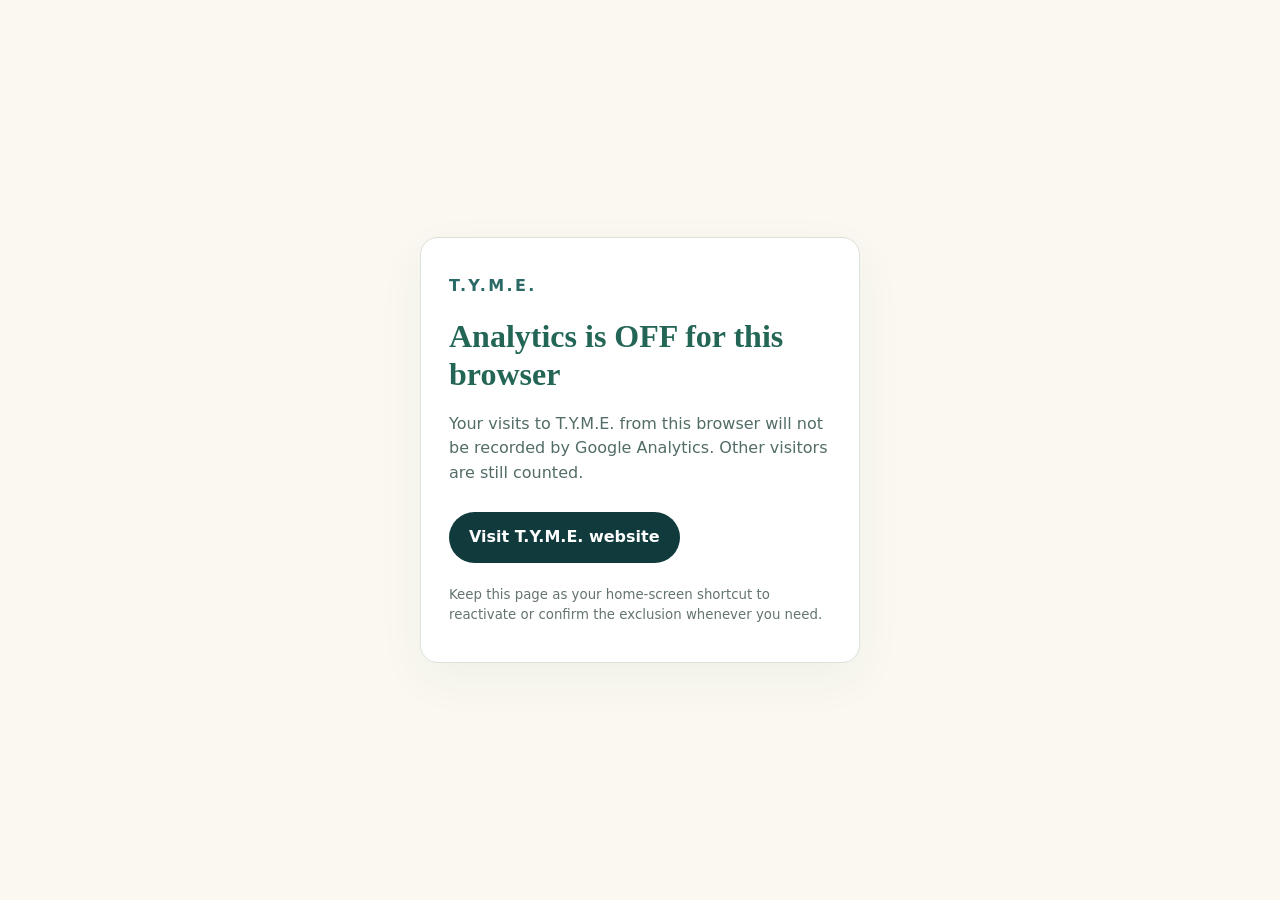
==== analytics-off.html @ 83b2902b "Add stable owner browser Analytics opt-out confirmation shortcut page" ====
<!doctype html>
<html lang="en">
<head>
  <meta charset="utf-8">
  <meta name="viewport" content="width=device-width, initial-scale=1">
  <meta name="robots" content="noindex, nofollow">
  <meta name="theme-color" content="#103a3c">
  <title>Analytics Exclusion | T.Y.M.E.</title>
  <style>
    *{box-sizing:border-box}body{margin:0;min-height:100vh;display:grid;place-items:center;padding:24px;background:#faf8f1;color:#173a3d;font:16px/1.55 system-ui,-apple-system,Segoe UI,sans-serif}
    main{max-width:440px;width:100%;padding:36px 28px;border:1px solid #d9e3da;border-radius:18px;background:#fff;box-shadow:0 16px 50px #103a3c0c}
    .brand{font-weight:800;letter-spacing:.15em;font-size:1rem;color:#2a6965}h1{font:400 2rem/1.2 Georgia,serif;margin:18px 0}
    p{color:#526c67;margin:12px 0 0}.status{font-weight:700;color:#236656}.error{color:#9d3a2a}
    a{display:inline-block;padding:13px 20px;background:#103a3c;color:#fff;text-decoration:none;border-radius:99px;margin-top:26px;font-weight:700}
    a:focus-visible{outline:3px solid #cc835b;outline-offset:4px}
    small{display:block;margin-top:22px;color:#64746f}
  </style>
  <script>
    // The same origin and storage key are used by the main site's Analytics opt-out.
    (function () {
      var success = false;
      try {
        localStorage.setItem('tyme_analytics_opt_out_v1', '1');
        success = localStorage.getItem('tyme_analytics_opt_out_v1') === '1';
      } catch (error) {}
      window['ga-disable-G-Y46CQ8WRY5'] = true;
      window.addEventListener('DOMContentLoaded', function () {
        var title = document.getElementById('status');
        var details = document.getElementById('details');
        if (success) {
          title.textContent = 'Analytics is OFF for this browser';
          details.textContent = 'Your visits to T.Y.M.E. from this browser will not be recorded by Google Analytics. Other visitors are still counted.';
        } else {
          title.textContent = 'Could not save your setting';
          title.className = 'status error';
          details.textContent = 'Chrome blocked site storage. Open this page in regular Chrome, allow site data, and try again.';
        }
      }, {once:true});
    })();
  </script>
</head>
<body>
  <main>
    <div class="brand">T.Y.M.E.</div>
    <h1 class="status" id="status">Checking Analytics setting…</h1>
    <p id="details">Checking your browser's saved exclusion.</p>
    <a href="/">Visit T.Y.M.E. website</a>
    <small>Keep this page as your home-screen shortcut to reactivate or confirm the exclusion whenever you need.</small>
  </main>
</body>
</html>
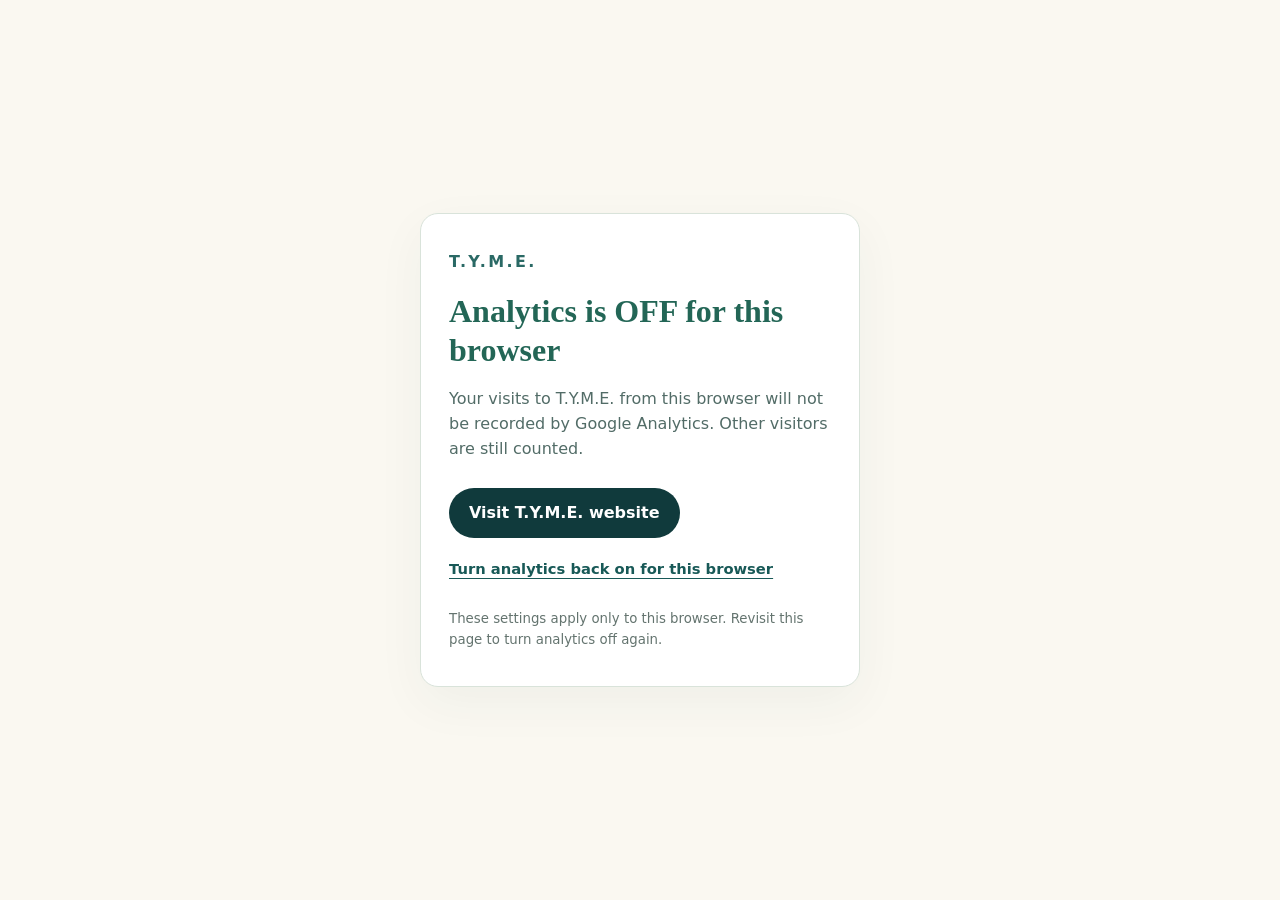
==== commit bda1fe64: "Clarify browser analytics controls and add reversible opt-out" ====
--- a/analytics-off.html
+++ b/analytics-off.html
@@ -13,6 +13,7 @@
     p{color:#526c67;margin:12px 0 0}.status{font-weight:700;color:#236656}.error{color:#9d3a2a}
     a{display:inline-block;padding:13px 20px;background:#103a3c;color:#fff;text-decoration:none;border-radius:99px;margin-top:26px;font-weight:700}
     a:focus-visible{outline:3px solid #cc835b;outline-offset:4px}
+    a.secondary-link{display:block;background:transparent;color:#185957;text-decoration:underline;text-underline-offset:4px;padding:6px 0;margin-top:14px;font-size:.92rem}
     small{display:block;margin-top:22px;color:#64746f}
   </style>
   <script>
@@ -45,7 +46,8 @@
     <h1 class="status" id="status">Checking Analytics setting…</h1>
     <p id="details">Checking your browser's saved exclusion.</p>
     <a href="/">Visit T.Y.M.E. website</a>
-    <small>Keep this page as your home-screen shortcut to reactivate or confirm the exclusion whenever you need.</small>
+    <a class="secondary-link" href="/#tyme-analytics-on">Turn analytics back on for this browser</a>
+    <small>These settings apply only to this browser. Revisit this page to turn analytics off again.</small>
   </main>
 </body>
 </html>
